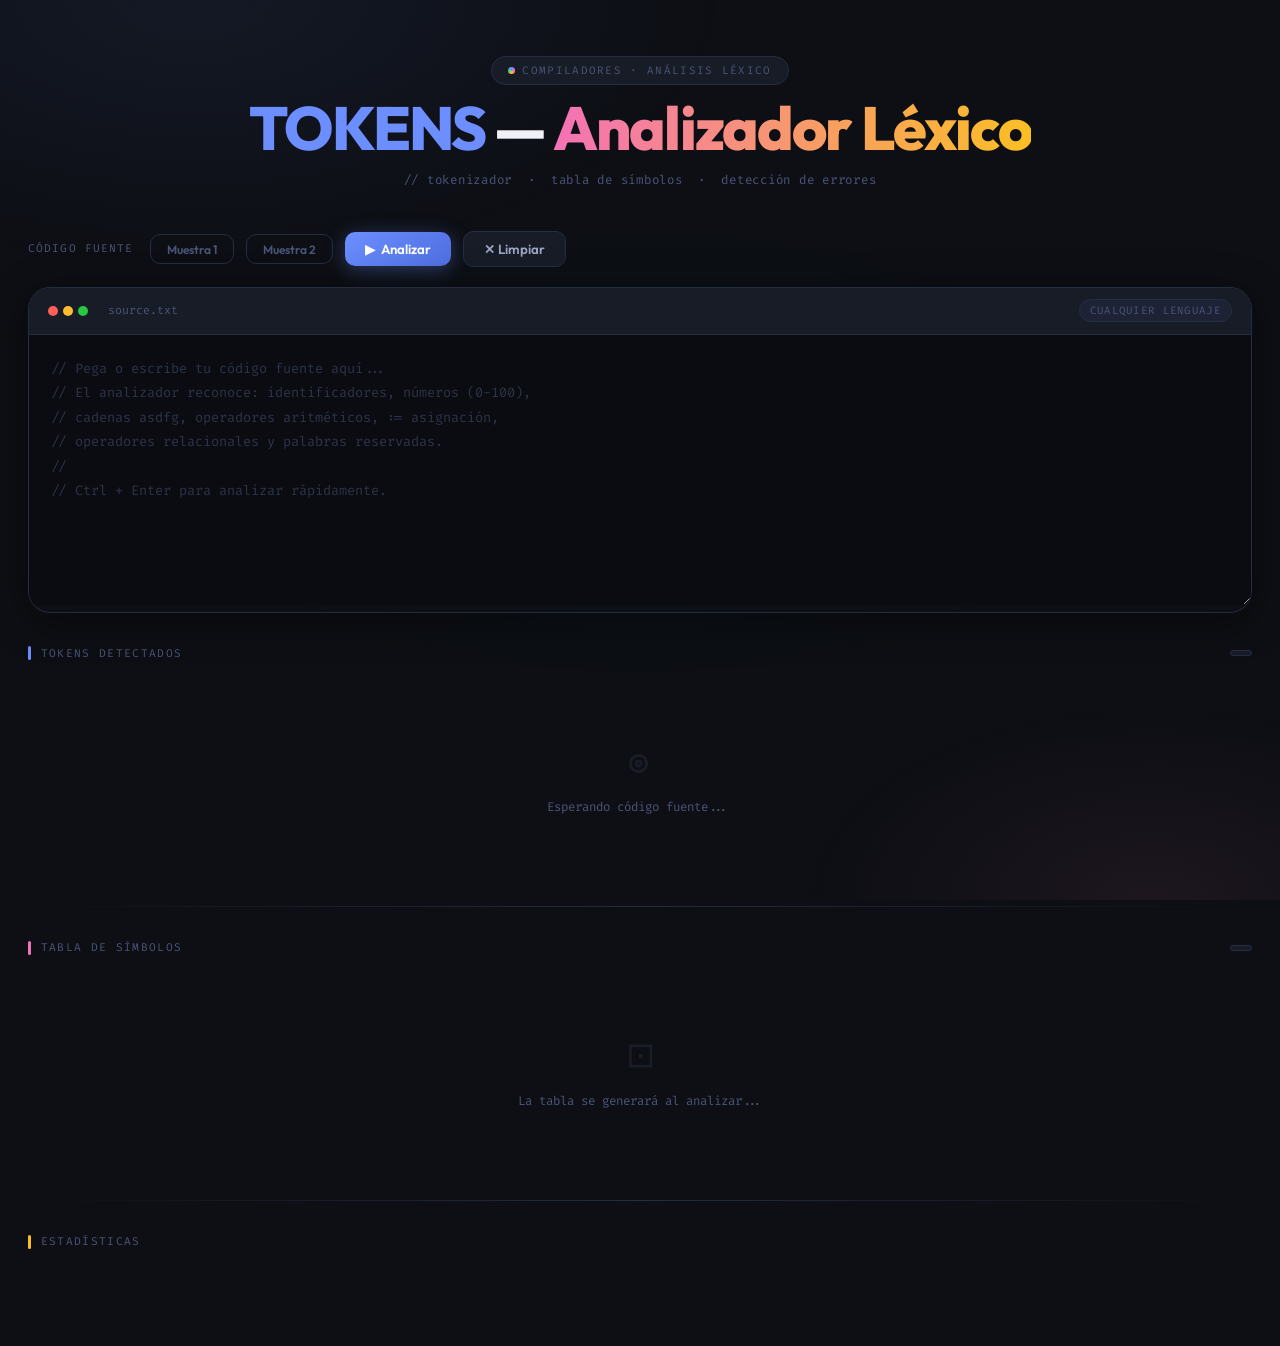
==== index.html @ f4b2e892 "primer commit prueba" ====
<!DOCTYPE html>
<html lang="es">
<head>
  <meta charset="UTF-8" />
  <meta name="viewport" content="width=device-width, initial-scale=1.0" />
  <title>Analizador Léxico — TOKENS</title>
  <link rel="preconnect" href="https://fonts.googleapis.com" />
  <link rel="preconnect" href="https://fonts.gstatic.com" crossorigin />
  <link href="https://fonts.googleapis.com/css2?family=Outfit:wght@300;400;500;600;700;800&family=Fira+Code:wght@300;400;500;600&display=swap" rel="stylesheet" />
  <link rel="stylesheet" href="../css/styles.css" />
</head>
<body>

<div class="wrap">

  <!-- ══ HEADER ══════════════════════════════════════════ -->
  <header class="hdr">
    <div class="hdr-tag">
      <span class="hdr-tag-dot"></span>
      Compiladores · Análisis Léxico
    </div>
    <h1 class="hdr-title">
      <span class="word-1">TOKENS</span>
      <span class="word-2"> —</span>
      <span class="word-3"> Analizador Léxico</span>
    </h1>
    <p class="hdr-sub">// tokenizador &nbsp;·&nbsp; tabla de símbolos &nbsp;·&nbsp; detección de errores</p>
  </header>

  <!-- ══ EDITOR ═══════════════════════════════════════════ -->
  <div class="action-bar">
    <span class="action-bar-title">Código fuente</span>
    <button class="btn btn-sample" onclick="loadSample(1)">Muestra 1</button>
    <button class="btn btn-sample" onclick="loadSample(2)">Muestra 2</button>
    <button class="btn btn-run"   onclick="analyze()">▶ &nbsp;Analizar</button>
    <button class="btn btn-clear" onclick="clearAll()">✕ Limpiar</button>
  </div>

  <div class="editor-wrap">
    <div class="editor-topbar">
      <div class="mac-dots">
        <div class="mac-dot" style="background:#ff5f57;"></div>
        <div class="mac-dot" style="background:#febc2e;"></div>
        <div class="mac-dot" style="background:#28c840;"></div>
      </div>
      <span style="font-family:var(--f-code);font-size:.72rem;color:var(--tx-muted);margin-left:.5rem;">
        source.txt
      </span>
      <span class="editor-lang">cualquier lenguaje</span>
    </div>
    <textarea
      id="codeInput"
      class="code-area"
      spellcheck="false"
      placeholder="// Pega o escribe tu código fuente aquí...
// El analizador reconoce: identificadores, números (0-100),
// cadenas asdfg, operadores aritméticos, := asignación,
// operadores relacionales y palabras reservadas.
//
// Ctrl + Enter para analizar rápidamente."
    ></textarea>
  </div>

  <!-- ══ TOKENS ════════════════════════════════════════════ -->
  <div class="results-section">
    <div class="section-label label-tokens">
      Tokens detectados
      <span id="tokCount" class="section-count"></span>
    </div>
    <div id="tokensGrid" class="tokens-grid">
      <div class="empty" style="grid-column:1/-1">
        <span class="empty-icon">◎</span>
        <span>Esperando código fuente...</span>
      </div>
    </div>
  </div>

  <div class="divider"></div>

  <!-- ══ TABLA DE SÍMBOLOS ═════════════════════════════════ -->
  <div class="results-section">
    <div class="section-label label-symbols">
      Tabla de Símbolos
      <span id="symCount" class="section-count"></span>
    </div>
    <div id="symWrap">
      <div class="empty">
        <span class="empty-icon">⊡</span>
        <span>La tabla se generará al analizar...</span>
      </div>
    </div>
  </div>

  <div class="divider"></div>

  <!-- ══ ESTADÍSTICAS ══════════════════════════════════════ -->
  <div class="results-section">
    <div class="section-label label-stats">Estadísticas</div>
    <div id="statsWrap"></div>
  </div>

</div><!-- /wrap -->

<script src="../js/app.js"></script>
</body>
</html>
---- css/styles.css ----
@import url('https://fonts.googleapis.com/css2?family=Outfit:wght@300;400;500;600;700;800&family=Fira+Code:wght@300;400;500;600&display=swap');

/* ═══════════════════════════════════════════════
   TOKENS — Analizador Léxico
   Paleta: profesional · colorida · modo oscuro
   ═══════════════════════════════════════════════ */

:root {
  /* ── Fondos ── */
  --bg:        #0d0f14;
  --s1:        #13161e;
  --s2:        #181c27;
  --s3:        #1d2235;
  --border:    #252d42;
  --border2:   rgba(255,255,255,0.05);

  /* ── Paleta cromática principal ── */
  --indigo:    #6c8eff;   /* azul índigo vibrante */
  --violet:    #a78bfa;   /* violeta medio */
  --fuchsia:   #f472b6;   /* fucsia/magenta */
  --amber:     #fbbf24;   /* ámbar dorado */
  --emerald:   #34d399;   /* verde esmeralda */
  --cyan:      #22d3ee;   /* cian brillante */
  --coral:     #fb7185;   /* coral/rojo suave */
  --lime:      #a3e635;   /* lima */

  /* ── Tokens colores ── */
  --t-kw:      var(--violet);
  --t-id:      var(--indigo);
  --t-num:     var(--emerald);
  --t-str:     var(--amber);
  --t-arith:   var(--fuchsia);
  --t-assign:  var(--fuchsia);
  --t-rel:     var(--cyan);
  --t-err:     var(--coral);

  /* ── Tipografía ── */
  --f-ui:      'Outfit', sans-serif;
  --f-code:    'Fira Code', monospace;

  /* ── Texto ── */
  --tx:        #f0f2f8;
  --tx-soft:   #9aa5c4;
  --tx-muted:  #4a5578;

  /* ── Misc ── */
  --r:         10px;
  --r-lg:      16px;
  --r-xl:      22px;
  --r-full:    999px;
}

/* ── Reset ──────────────────────────────────── */
*, *::before, *::after { margin:0; padding:0; box-sizing:border-box; }
html { scroll-behavior:smooth; }

body {
  background: var(--bg);
  color: var(--tx);
  font-family: var(--f-ui);
  font-size: 15px;
  line-height: 1.6;
  min-height: 100vh;
  overflow-x: hidden;
}

/* ── Fondo decorativo ───────────────────────── */
body::before {
  content: '';
  position: fixed; inset: 0;
  background:
    radial-gradient(ellipse 70% 50% at 15% 0%,   rgba(108,142,255,.08) 0%, transparent 60%),
    radial-gradient(ellipse 50% 40% at 90% 100%,  rgba(244,114,182,.07) 0%, transparent 55%),
    radial-gradient(ellipse 60% 40% at 50% 50%,   rgba(34,211,238,.04)  0%, transparent 65%);
  pointer-events: none;
  z-index: 0;
}

/* ── Layout ─────────────────────────────────── */
.wrap {
  position: relative;
  z-index: 1;
  max-width: 1380px;
  margin: 0 auto;
  padding: 0 1.75rem 5rem;
}

/* ── Header ─────────────────────────────────── */
.hdr {
  padding: 3.5rem 0 2.5rem;
  display: flex;
  flex-direction: column;
  align-items: center;
  text-align: center;
  gap: .6rem;
}

.hdr-tag {
  display: inline-flex;
  align-items: center;
  gap: 7px;
  background: var(--s2);
  border: 1px solid var(--border);
  border-radius: var(--r-full);
  padding: 5px 16px;
  font-family: var(--f-code);
  font-size: .68rem;
  color: var(--tx-muted);
  letter-spacing: .12em;
  text-transform: uppercase;
}

.hdr-tag-dot {
  width: 7px; height: 7px;
  border-radius: 50%;
  background: conic-gradient(var(--indigo), var(--fuchsia), var(--amber), var(--emerald), var(--indigo));
  animation: spin 4s linear infinite;
}

@keyframes spin { to { transform: rotate(360deg); } }

.hdr-title {
  font-size: clamp(2.4rem, 5.5vw, 3.8rem);
  font-weight: 800;
  letter-spacing: -.03em;
  line-height: 1.1;
}

.hdr-title .word-1 { color: var(--indigo); }
.hdr-title .word-2 { color: var(--tx); }
.hdr-title .word-3 {
  background: linear-gradient(90deg, var(--fuchsia), var(--amber));
  -webkit-background-clip: text;
  -webkit-text-fill-color: transparent;
  background-clip: text;
}

.hdr-sub {
  font-family: var(--f-code);
  font-size: .78rem;
  color: var(--tx-muted);
  letter-spacing: .06em;
}

/* ── Barra de acción ────────────────────────── */
.action-bar {
  display: flex;
  align-items: center;
  gap: .75rem;
  margin-bottom: 1.25rem;
  flex-wrap: wrap;
}

.action-bar-title {
  font-family: var(--f-code);
  font-size: .7rem;
  color: var(--tx-muted);
  letter-spacing: .1em;
  text-transform: uppercase;
  margin-right: .25rem;
}

/* ── Botones ────────────────────────────────── */
.btn {
  display: inline-flex;
  align-items: center;
  gap: 6px;
  padding: .55rem 1.25rem;
  border: none;
  border-radius: var(--r);
  font-family: var(--f-ui);
  font-weight: 600;
  font-size: .83rem;
  cursor: pointer;
  transition: all .18s ease;
  white-space: nowrap;
}

.btn-run {
  background: linear-gradient(135deg, var(--indigo), #4f6fe0);
  color: #fff;
  box-shadow: 0 4px 20px rgba(108,142,255,.35);
}
.btn-run:hover {
  transform: translateY(-2px);
  box-shadow: 0 6px 28px rgba(108,142,255,.5);
}
.btn-run:active { transform: translateY(0); }

.btn-clear {
  background: var(--s2);
  color: var(--tx-soft);
  border: 1px solid var(--border);
}
.btn-clear:hover { background: var(--s3); color: var(--tx); }

.btn-sample {
  background: transparent;
  color: var(--tx-muted);
  border: 1px solid var(--border);
  font-size: .75rem;
  padding: .42rem 1rem;
}
.btn-sample:hover { border-color: var(--indigo); color: var(--indigo); }

/* ── Editor ─────────────────────────────────── */
.editor-wrap {
  position: relative;
  border-radius: var(--r-xl);
  border: 1px solid var(--border);
  overflow: hidden;
  box-shadow: 0 8px 40px rgba(0,0,0,.45);
}

.editor-topbar {
  background: var(--s2);
  border-bottom: 1px solid var(--border);
  padding: .7rem 1.2rem;
  display: flex;
  align-items: center;
  gap: .75rem;
}

.mac-dots { display:flex; gap:5px; }
.mac-dot  { width:10px; height:10px; border-radius:50%; }

.editor-lang {
  font-family: var(--f-code);
  font-size: .67rem;
  color: var(--tx-muted);
  letter-spacing: .12em;
  text-transform: uppercase;
  margin-left: auto;
  background: var(--s3);
  border: 1px solid var(--border);
  border-radius: var(--r-full);
  padding: 2px 10px;
}

.code-area {
  width: 100%;
  min-height: 270px;
  background: #0a0c11;
  border: none;
  color: var(--tx);
  font-family: var(--f-code);
  font-size: .85rem;
  line-height: 1.8;
  padding: 1.4rem;
  resize: vertical;
  outline: none;
  tab-size: 2;
  caret-color: var(--indigo);
}
.code-area::placeholder { color: var(--tx-muted); opacity: .55; }

/* ── Sección de resultados ──────────────────── */
.results-section { margin-top: 2rem; }

.section-label {
  display: flex;
  align-items: center;
  gap: .6rem;
  font-family: var(--f-code);
  font-size: .7rem;
  color: var(--tx-muted);
  letter-spacing: .12em;
  text-transform: uppercase;
  margin-bottom: .9rem;
}

.section-label::before {
  content: '';
  display: block;
  width: 3px;
  height: 14px;
  border-radius: 2px;
}

.label-tokens::before   { background: var(--indigo); }
.label-symbols::before  { background: var(--fuchsia); }
.label-stats::before    { background: var(--amber); }

.section-count {
  margin-left: auto;
  background: var(--s2);
  border: 1px solid var(--border);
  border-radius: var(--r-full);
  padding: 2px 10px;
  font-size: .68rem;
}

/* ── Grid de tokens ─────────────────────────── */
.tokens-grid {
  display: grid;
  grid-template-columns: repeat(auto-fill, minmax(310px, 1fr));
  gap: .5rem;
  max-height: 480px;
  overflow-y: auto;
  padding-right: .25rem;
}

.tok-card {
  background: var(--s1);
  border: 1px solid var(--border2);
  border-radius: var(--r);
  padding: .6rem .9rem;
  display: flex;
  align-items: center;
  gap: .7rem;
  transition: background .15s, border-color .15s;
  animation: card-in .2s ease both;
}

@keyframes card-in {
  from { opacity:0; transform:translateY(6px); }
  to   { opacity:1; transform:translateY(0); }
}

.tok-card:hover {
  background: var(--s2);
  border-color: var(--border);
}

.tok-index {
  font-family: var(--f-code);
  font-size: .65rem;
  color: var(--tx-muted);
  min-width: 22px;
  text-align: right;
}

.tok-pill {
  font-family: var(--f-code);
  font-size: .63rem;
  font-weight: 500;
  padding: 3px 9px;
  border-radius: var(--r-full);
  white-space: nowrap;
  min-width: 118px;
  text-align: center;
  letter-spacing: .04em;
}

/* Colores de las pills por tipo */
.pill-kw     { background:rgba(167,139,250,.14); color:var(--t-kw);    border:1px solid rgba(167,139,250,.25); }
.pill-id     { background:rgba(108,142,255,.12); color:var(--t-id);    border:1px solid rgba(108,142,255,.22); }
.pill-num    { background:rgba(52,211,153,.12);  color:var(--t-num);   border:1px solid rgba(52,211,153,.22);  }
.pill-str    { background:rgba(251,191,36,.12);  color:var(--t-str);   border:1px solid rgba(251,191,36,.22);  }
.pill-arith  { background:rgba(244,114,182,.12); color:var(--t-arith); border:1px solid rgba(244,114,182,.22); }
.pill-assign { background:rgba(244,114,182,.12); color:var(--t-assign);border:1px solid rgba(244,114,182,.22); }
.pill-rel    { background:rgba(34,211,238,.10);  color:var(--t-rel);   border:1px solid rgba(34,211,238,.20);  }
.pill-err    { background:rgba(251,113,133,.12); color:var(--t-err);   border:1px solid rgba(251,113,133,.28); }

.tok-value {
  font-family: var(--f-code);
  font-size: .83rem;
  color: var(--tx);
  flex: 1;
  overflow: hidden;
  text-overflow: ellipsis;
  white-space: nowrap;
}

.tok-line {
  font-family: var(--f-code);
  font-size: .62rem;
  color: var(--tx-muted);
  margin-left: auto;
}

.tok-err-msg {
  font-family: var(--f-code);
  font-size: .68rem;
  color: var(--t-err);
  opacity: .85;
  width: 100%;
  padding-left: calc(22px + .7rem + 118px + .7rem);
  margin-top: .15rem;
}

/* ── Tabla de símbolos ──────────────────────── */
.sym-wrap {
  background: var(--s1);
  border: 1px solid var(--border);
  border-radius: var(--r-xl);
  overflow: hidden;
}

.sym-table {
  width: 100%;
  border-collapse: collapse;
  font-family: var(--f-code);
  font-size: .78rem;
}

.sym-table th {
  background: var(--s2);
  color: var(--tx-muted);
  font-size: .65rem;
  font-weight: 500;
  letter-spacing: .1em;
  text-transform: uppercase;
  padding: .75rem 1.1rem;
  text-align: left;
  border-bottom: 1px solid var(--border);
  white-space: nowrap;
}

.sym-table td {
  padding: .55rem 1.1rem;
  border-bottom: 1px solid var(--border2);
  color: var(--tx-soft);
  transition: background .12s;
}

.sym-table tr:hover td { background: var(--s2); }
.sym-table tr:last-child td { border-bottom: none; }

.td-kw     { color: var(--t-kw)    !important; }
.td-id     { color: var(--t-id)    !important; }
.td-num    { color: var(--t-num)   !important; }
.td-str    { color: var(--t-str)   !important; }
.td-arith  { color: var(--t-arith) !important; }
.td-rel    { color: var(--t-rel)   !important; }
.td-err    { color: var(--t-err)   !important; }

.occ {
  display: inline-flex;
  align-items: center;
  justify-content: center;
  min-width: 26px;
  height: 20px;
  background: var(--s3);
  border: 1px solid var(--border);
  border-radius: var(--r-full);
  font-size: .68rem;
  color: var(--tx-muted);
  padding: 0 7px;
}

/* ── Estadísticas ───────────────────────────── */
.stats-row {
  display: flex;
  flex-wrap: wrap;
  gap: .75rem;
}

.stat-card {
  flex: 1;
  min-width: 110px;
  background: var(--s1);
  border: 1px solid var(--border);
  border-radius: var(--r-lg);
  padding: 1rem 1.25rem;
  position: relative;
  overflow: hidden;
  transition: border-color .2s;
}

.stat-card:hover { border-color: var(--border2); }

.stat-card::after {
  content: '';
  position: absolute;
  bottom: 0; left: 0; right: 0;
  height: 3px;
  border-radius: 0 0 var(--r-lg) var(--r-lg);
}

.stat-total::after   { background: linear-gradient(90deg, var(--indigo), var(--cyan)); }
.stat-kw::after      { background: var(--t-kw); }
.stat-id::after      { background: var(--t-id); }
.stat-num::after     { background: var(--t-num); }
.stat-str::after     { background: var(--t-str); }
.stat-ops::after     { background: var(--t-arith); }
.stat-err::after     { background: var(--t-err); }

.stat-n {
  font-family: var(--f-code);
  font-size: 1.9rem;
  font-weight: 600;
  line-height: 1;
  margin-bottom: .3rem;
}

.stat-lbl {
  font-size: .68rem;
  color: var(--tx-muted);
  text-transform: uppercase;
  letter-spacing: .08em;
}

/* ── Errores ────────────────────────────────── */
.err-list { margin-top: 1.5rem; }

.err-item {
  display: flex;
  gap: .75rem;
  align-items: flex-start;
  background: rgba(251,113,133,.06);
  border: 1px solid rgba(251,113,133,.18);
  border-radius: var(--r);
  padding: .65rem 1rem;
  font-family: var(--f-code);
  font-size: .77rem;
  color: var(--t-err);
  margin-bottom: .4rem;
}

.err-icon { opacity: .7; flex-shrink: 0; }

/* ── Estado vacío ───────────────────────────── */
.empty {
  display: flex;
  flex-direction: column;
  align-items: center;
  justify-content: center;
  gap: .55rem;
  padding: 3.5rem 1rem;
  color: var(--tx-muted);
  font-family: var(--f-code);
  font-size: .78rem;
}

.empty-icon { font-size: 2.2rem; opacity: .2; }

/* ── Divisor ────────────────────────────────── */
.divider {
  height: 1px;
  background: linear-gradient(90deg, transparent, var(--border), transparent);
  margin: 2rem 0;
}

/* ── Scrollbar ──────────────────────────────── */
::-webkit-scrollbar              { width:5px; height:5px; }
::-webkit-scrollbar-track        { background:transparent; }
::-webkit-scrollbar-thumb        { background:var(--border); border-radius:4px; }
::-webkit-scrollbar-thumb:hover  { background:var(--tx-muted); }

/* ── Responsive ─────────────────────────────── */
@media (max-width: 640px) {
  .hdr-title { font-size: 2rem; }
  .tokens-grid { grid-template-columns: 1fr; }
  .stats-row { gap: .5rem; }
  .stat-card { min-width: 90px; padding: .75rem 1rem; }
  .stat-n    { font-size: 1.5rem; }
}
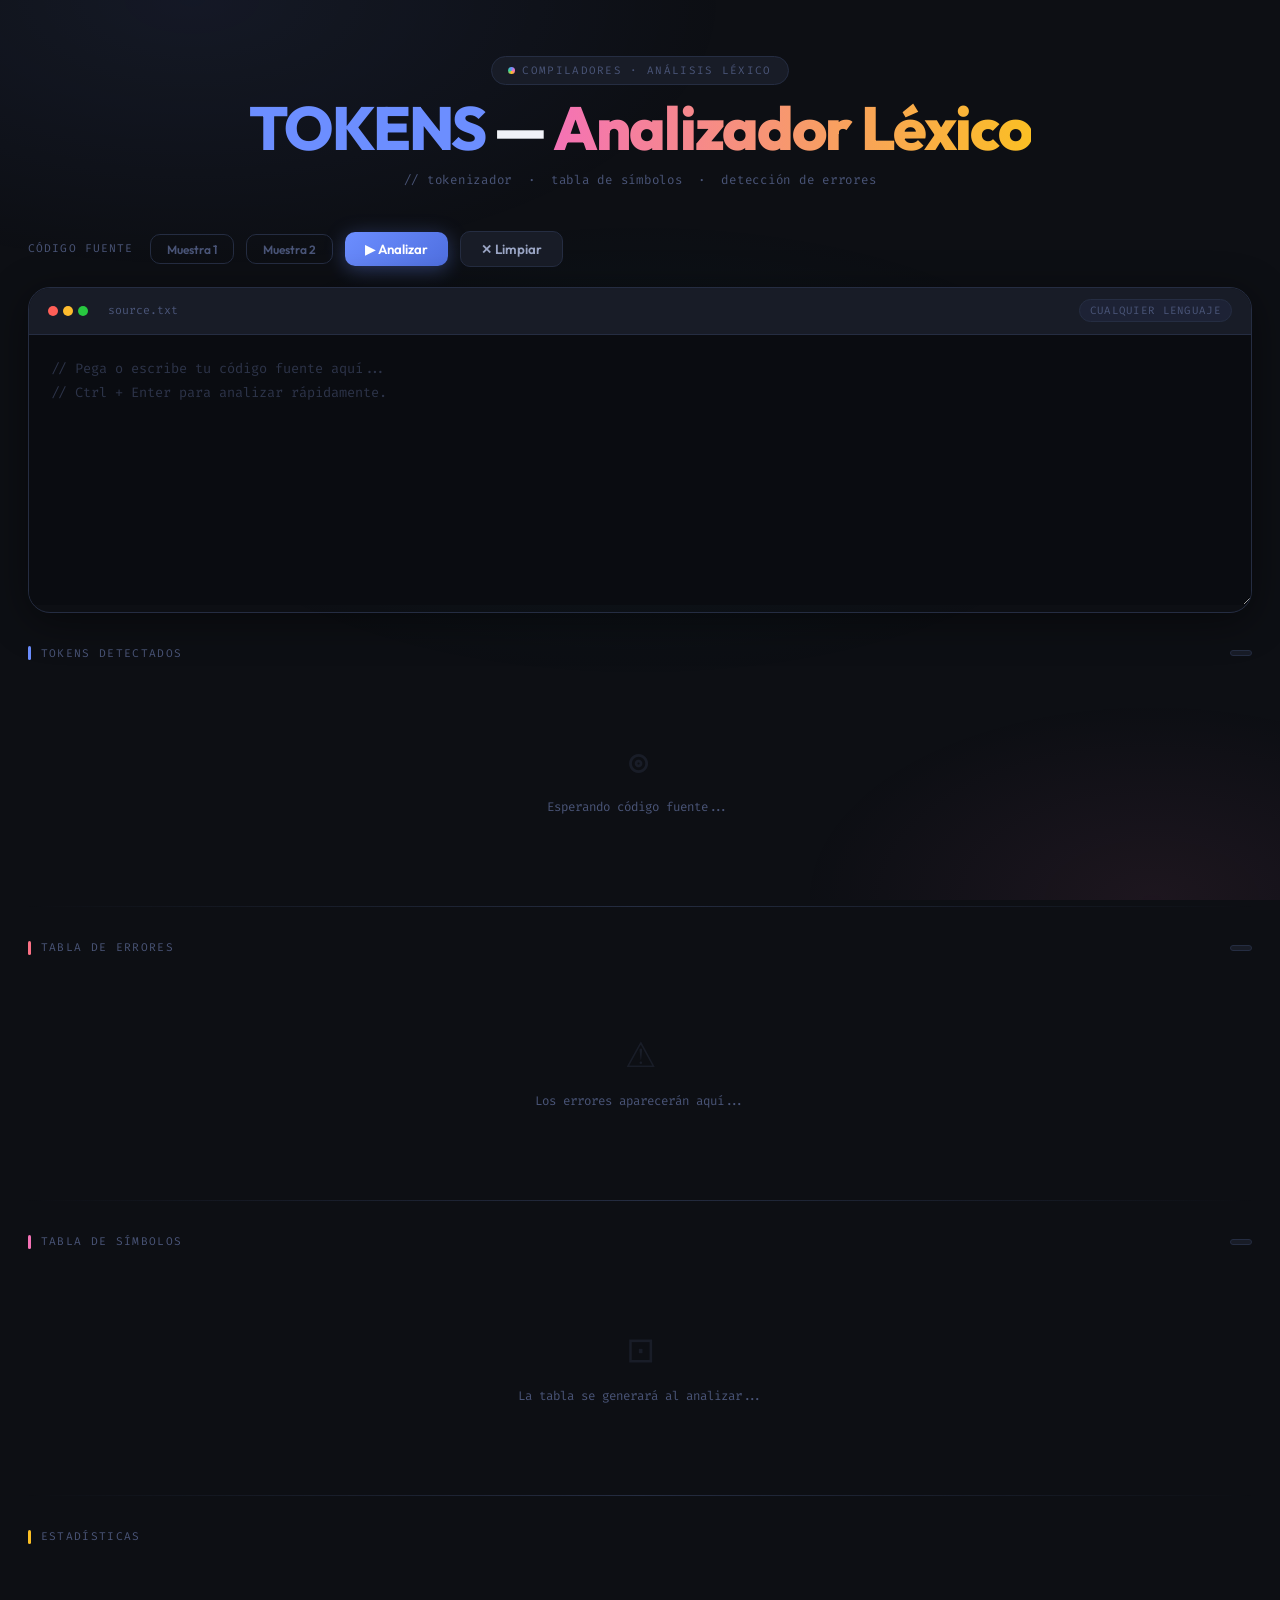
==== commit 748f1721: "sigue sin funcionar pipipi" ====
--- a/index.html
+++ b/index.html
@@ -7,13 +7,12 @@
   <link rel="preconnect" href="https://fonts.googleapis.com" />
   <link rel="preconnect" href="https://fonts.gstatic.com" crossorigin />
   <link href="https://fonts.googleapis.com/css2?family=Outfit:wght@300;400;500;600;700;800&family=Fira+Code:wght@300;400;500;600&display=swap" rel="stylesheet" />
-  <link rel="stylesheet" href="../css/styles.css" />
+  <link rel="stylesheet" href="css/styles.css" />
 </head>
 <body>
 
 <div class="wrap">
 
-  <!-- ══ HEADER ══════════════════════════════════════════ -->
   <header class="hdr">
     <div class="hdr-tag">
       <span class="hdr-tag-dot"></span>
@@ -27,12 +26,11 @@
     <p class="hdr-sub">// tokenizador &nbsp;·&nbsp; tabla de símbolos &nbsp;·&nbsp; detección de errores</p>
   </header>
 
-  <!-- ══ EDITOR ═══════════════════════════════════════════ -->
   <div class="action-bar">
     <span class="action-bar-title">Código fuente</span>
     <button class="btn btn-sample" onclick="loadSample(1)">Muestra 1</button>
     <button class="btn btn-sample" onclick="loadSample(2)">Muestra 2</button>
-    <button class="btn btn-run"   onclick="analyze()">▶ &nbsp;Analizar</button>
+    <button class="btn btn-run" onclick="analyze()">▶ Analizar</button>
     <button class="btn btn-clear" onclick="clearAll()">✕ Limpiar</button>
   </div>
 
@@ -43,9 +41,7 @@
         <div class="mac-dot" style="background:#febc2e;"></div>
         <div class="mac-dot" style="background:#28c840;"></div>
       </div>
-      <span style="font-family:var(--f-code);font-size:.72rem;color:var(--tx-muted);margin-left:.5rem;">
-        source.txt
-      </span>
+      <span style="font-family:var(--f-code);font-size:.72rem;color:var(--tx-muted);margin-left:.5rem;">source.txt</span>
       <span class="editor-lang">cualquier lenguaje</span>
     </div>
     <textarea
@@ -53,15 +49,10 @@
       class="code-area"
       spellcheck="false"
       placeholder="// Pega o escribe tu código fuente aquí...
-// El analizador reconoce: identificadores, números (0-100),
-// cadenas asdfg, operadores aritméticos, := asignación,
-// operadores relacionales y palabras reservadas.
-//
 // Ctrl + Enter para analizar rápidamente."
     ></textarea>
   </div>
 
-  <!-- ══ TOKENS ════════════════════════════════════════════ -->
   <div class="results-section">
     <div class="section-label label-tokens">
       Tokens detectados
@@ -77,7 +68,21 @@
 
   <div class="divider"></div>
 
-  <!-- ══ TABLA DE SÍMBOLOS ═════════════════════════════════ -->
+  <div class="results-section">
+    <div class="section-label label-errors">
+      Tabla de Errores
+      <span id="errCount" class="section-count"></span>
+    </div>
+    <div id="errWrap">
+      <div class="empty">
+        <span class="empty-icon">⚠</span>
+        <span>Los errores aparecerán aquí...</span>
+      </div>
+    </div>
+  </div>
+
+  <div class="divider"></div>
+
   <div class="results-section">
     <div class="section-label label-symbols">
       Tabla de Símbolos
@@ -93,14 +98,13 @@
 
   <div class="divider"></div>
 
-  <!-- ══ ESTADÍSTICAS ══════════════════════════════════════ -->
   <div class="results-section">
     <div class="section-label label-stats">Estadísticas</div>
     <div id="statsWrap"></div>
   </div>
 
-</div><!-- /wrap -->
+</div>
 
-<script src="../js/app.js"></script>
+<script type="module" src="js/app.js"></script>
 </body>
-</html>
+</html>
--- a/css/styles.css
+++ b/css/styles.css
@@ -1,30 +1,20 @@
 @import url('https://fonts.googleapis.com/css2?family=Outfit:wght@300;400;500;600;700;800&family=Fira+Code:wght@300;400;500;600&display=swap');
 
-/* ═══════════════════════════════════════════════
-   TOKENS — Analizador Léxico
-   Paleta: profesional · colorida · modo oscuro
-   ═══════════════════════════════════════════════ */
-
 :root {
-  /* ── Fondos ── */
   --bg:        #0d0f14;
   --s1:        #13161e;
   --s2:        #181c27;
   --s3:        #1d2235;
   --border:    #252d42;
   --border2:   rgba(255,255,255,0.05);
-
-  /* ── Paleta cromática principal ── */
-  --indigo:    #6c8eff;   /* azul índigo vibrante */
-  --violet:    #a78bfa;   /* violeta medio */
-  --fuchsia:   #f472b6;   /* fucsia/magenta */
-  --amber:     #fbbf24;   /* ámbar dorado */
-  --emerald:   #34d399;   /* verde esmeralda */
-  --cyan:      #22d3ee;   /* cian brillante */
-  --coral:     #fb7185;   /* coral/rojo suave */
-  --lime:      #a3e635;   /* lima */
-
-  /* ── Tokens colores ── */
+  --indigo:    #6c8eff;
+  --violet:    #a78bfa;
+  --fuchsia:   #f472b6;
+  --amber:     #fbbf24;
+  --emerald:   #34d399;
+  --cyan:      #22d3ee;
+  --coral:     #fb7185;
+  --lime:      #a3e635;
   --t-kw:      var(--violet);
   --t-id:      var(--indigo);
   --t-num:     var(--emerald);
@@ -33,24 +23,17 @@
   --t-assign:  var(--fuchsia);
   --t-rel:     var(--cyan);
   --t-err:     var(--coral);
-
-  /* ── Tipografía ── */
   --f-ui:      'Outfit', sans-serif;
   --f-code:    'Fira Code', monospace;
-
-  /* ── Texto ── */
   --tx:        #f0f2f8;
   --tx-soft:   #9aa5c4;
   --tx-muted:  #4a5578;
-
-  /* ── Misc ── */
   --r:         10px;
   --r-lg:      16px;
   --r-xl:      22px;
   --r-full:    999px;
 }
 
-/* ── Reset ──────────────────────────────────── */
 *, *::before, *::after { margin:0; padding:0; box-sizing:border-box; }
 html { scroll-behavior:smooth; }
 
@@ -64,7 +47,6 @@
   overflow-x: hidden;
 }
 
-/* ── Fondo decorativo ───────────────────────── */
 body::before {
   content: '';
   position: fixed; inset: 0;
@@ -76,7 +58,6 @@
   z-index: 0;
 }
 
-/* ── Layout ─────────────────────────────────── */
 .wrap {
   position: relative;
   z-index: 1;
@@ -85,7 +66,6 @@
   padding: 0 1.75rem 5rem;
 }
 
-/* ── Header ─────────────────────────────────── */
 .hdr {
   padding: 3.5rem 0 2.5rem;
   display: flex;
@@ -142,7 +122,6 @@
   letter-spacing: .06em;
 }
 
-/* ── Barra de acción ────────────────────────── */
 .action-bar {
   display: flex;
   align-items: center;
@@ -160,7 +139,6 @@
   margin-right: .25rem;
 }
 
-/* ── Botones ────────────────────────────────── */
 .btn {
   display: inline-flex;
   align-items: center;
@@ -181,10 +159,7 @@
   color: #fff;
   box-shadow: 0 4px 20px rgba(108,142,255,.35);
 }
-.btn-run:hover {
-  transform: translateY(-2px);
-  box-shadow: 0 6px 28px rgba(108,142,255,.5);
-}
+.btn-run:hover  { transform: translateY(-2px); box-shadow: 0 6px 28px rgba(108,142,255,.5); }
 .btn-run:active { transform: translateY(0); }
 
 .btn-clear {
@@ -203,7 +178,6 @@
 }
 .btn-sample:hover { border-color: var(--indigo); color: var(--indigo); }
 
-/* ── Editor ─────────────────────────────────── */
 .editor-wrap {
   position: relative;
   border-radius: var(--r-xl);
@@ -254,7 +228,6 @@
 }
 .code-area::placeholder { color: var(--tx-muted); opacity: .55; }
 
-/* ── Sección de resultados ──────────────────── */
 .results-section { margin-top: 2rem; }
 
 .section-label {
@@ -277,9 +250,10 @@
   border-radius: 2px;
 }
 
-.label-tokens::before   { background: var(--indigo); }
-.label-symbols::before  { background: var(--fuchsia); }
-.label-stats::before    { background: var(--amber); }
+.label-tokens::before  { background: var(--indigo); }
+.label-errors::before  { background: var(--coral); }
+.label-symbols::before { background: var(--fuchsia); }
+.label-stats::before   { background: var(--amber); }
 
 .section-count {
   margin-left: auto;
@@ -290,7 +264,6 @@
   font-size: .68rem;
 }
 
-/* ── Grid de tokens ─────────────────────────── */
 .tokens-grid {
   display: grid;
   grid-template-columns: repeat(auto-fill, minmax(310px, 1fr));
@@ -310,6 +283,7 @@
   gap: .7rem;
   transition: background .15s, border-color .15s;
   animation: card-in .2s ease both;
+  flex-wrap: wrap;
 }
 
 @keyframes card-in {
@@ -317,10 +291,7 @@
   to   { opacity:1; transform:translateY(0); }
 }
 
-.tok-card:hover {
-  background: var(--s2);
-  border-color: var(--border);
-}
+.tok-card:hover { background: var(--s2); border-color: var(--border); }
 
 .tok-index {
   font-family: var(--f-code);
@@ -342,7 +313,6 @@
   letter-spacing: .04em;
 }
 
-/* Colores de las pills por tipo */
 .pill-kw     { background:rgba(167,139,250,.14); color:var(--t-kw);    border:1px solid rgba(167,139,250,.25); }
 .pill-id     { background:rgba(108,142,255,.12); color:var(--t-id);    border:1px solid rgba(108,142,255,.22); }
 .pill-num    { background:rgba(52,211,153,.12);  color:var(--t-num);   border:1px solid rgba(52,211,153,.22);  }
@@ -375,11 +345,8 @@
   color: var(--t-err);
   opacity: .85;
   width: 100%;
-  padding-left: calc(22px + .7rem + 118px + .7rem);
-  margin-top: .15rem;
-}
-
-/* ── Tabla de símbolos ──────────────────────── */
+}
+
 .sym-wrap {
   background: var(--s1);
   border: 1px solid var(--border);
@@ -439,7 +406,6 @@
   padding: 0 7px;
 }
 
-/* ── Estadísticas ───────────────────────────── */
 .stats-row {
   display: flex;
   flex-wrap: wrap;
@@ -455,10 +421,7 @@
   padding: 1rem 1.25rem;
   position: relative;
   overflow: hidden;
-  transition: border-color .2s;
-}
-
-.stat-card:hover { border-color: var(--border2); }
+}
 
 .stat-card::after {
   content: '';
@@ -468,13 +431,13 @@
   border-radius: 0 0 var(--r-lg) var(--r-lg);
 }
 
-.stat-total::after   { background: linear-gradient(90deg, var(--indigo), var(--cyan)); }
-.stat-kw::after      { background: var(--t-kw); }
-.stat-id::after      { background: var(--t-id); }
-.stat-num::after     { background: var(--t-num); }
-.stat-str::after     { background: var(--t-str); }
-.stat-ops::after     { background: var(--t-arith); }
-.stat-err::after     { background: var(--t-err); }
+.stat-total::after { background: linear-gradient(90deg, var(--indigo), var(--cyan)); }
+.stat-kw::after    { background: var(--t-kw); }
+.stat-id::after    { background: var(--t-id); }
+.stat-num::after   { background: var(--t-num); }
+.stat-str::after   { background: var(--t-str); }
+.stat-ops::after   { background: var(--t-arith); }
+.stat-err::after   { background: var(--t-err); }
 
 .stat-n {
   font-family: var(--f-code);
@@ -491,26 +454,26 @@
   letter-spacing: .08em;
 }
 
-/* ── Errores ────────────────────────────────── */
-.err-list { margin-top: 1.5rem; }
-
-.err-item {
-  display: flex;
-  gap: .75rem;
-  align-items: flex-start;
-  background: rgba(251,113,133,.06);
-  border: 1px solid rgba(251,113,133,.18);
+.err-type-badge {
+  font-family: var(--f-code);
+  font-size: .72rem;
+  font-weight: 500;
+  letter-spacing: .04em;
+}
+
+.err-ok {
+  display: flex;
+  align-items: center;
+  gap: .6rem;
+  padding: 1rem 1.25rem;
+  background: rgba(52,211,153,.06);
+  border: 1px solid rgba(52,211,153,.2);
   border-radius: var(--r);
-  padding: .65rem 1rem;
-  font-family: var(--f-code);
-  font-size: .77rem;
-  color: var(--t-err);
-  margin-bottom: .4rem;
-}
-
-.err-icon { opacity: .7; flex-shrink: 0; }
-
-/* ── Estado vacío ───────────────────────────── */
+  font-family: var(--f-code);
+  font-size: .82rem;
+  color: var(--emerald);
+}
+
 .empty {
   display: flex;
   flex-direction: column;
@@ -525,24 +488,21 @@
 
 .empty-icon { font-size: 2.2rem; opacity: .2; }
 
-/* ── Divisor ────────────────────────────────── */
 .divider {
   height: 1px;
   background: linear-gradient(90deg, transparent, var(--border), transparent);
   margin: 2rem 0;
 }
 
-/* ── Scrollbar ──────────────────────────────── */
 ::-webkit-scrollbar              { width:5px; height:5px; }
 ::-webkit-scrollbar-track        { background:transparent; }
 ::-webkit-scrollbar-thumb        { background:var(--border); border-radius:4px; }
 ::-webkit-scrollbar-thumb:hover  { background:var(--tx-muted); }
 
-/* ── Responsive ─────────────────────────────── */
 @media (max-width: 640px) {
   .hdr-title { font-size: 2rem; }
   .tokens-grid { grid-template-columns: 1fr; }
   .stats-row { gap: .5rem; }
   .stat-card { min-width: 90px; padding: .75rem 1rem; }
   .stat-n    { font-size: 1.5rem; }
-}
+}
